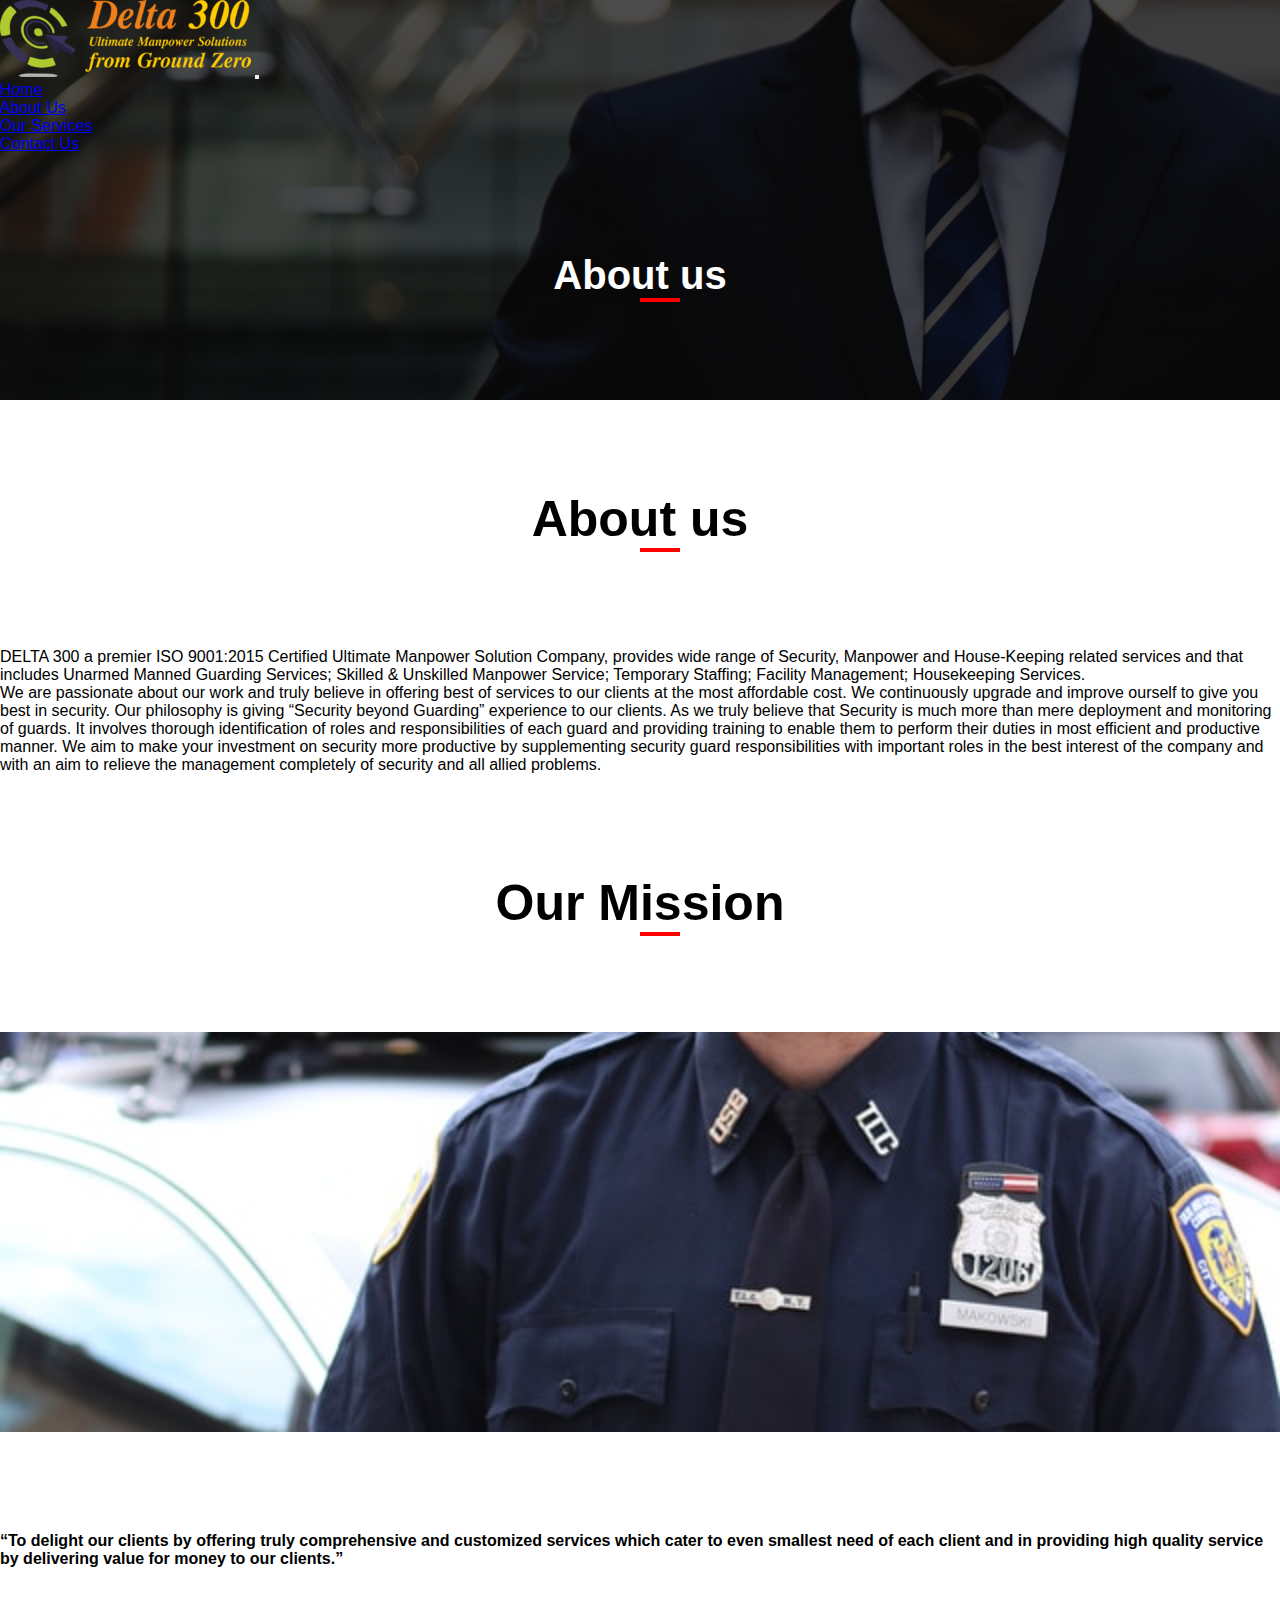
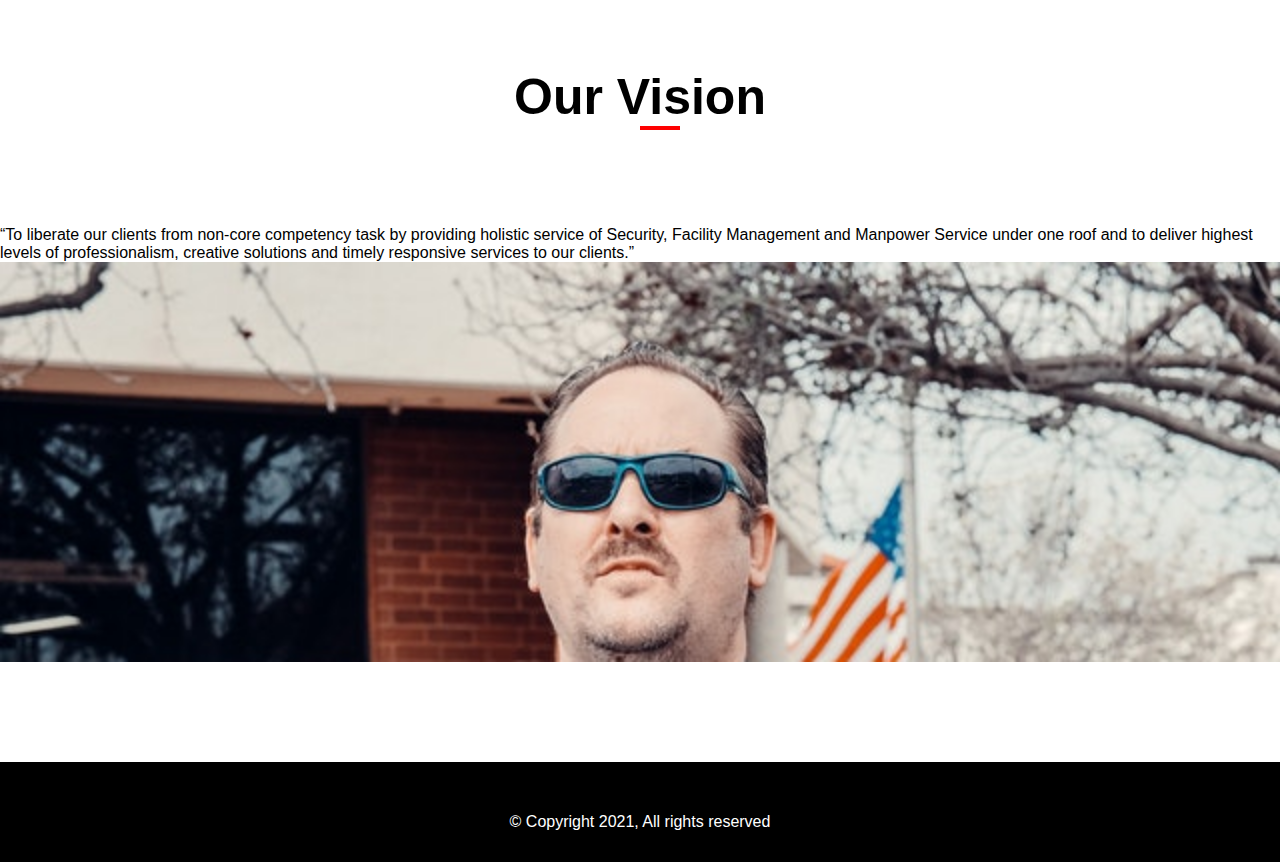
==== about_us.html @ a3985c01 "added more content" ====
<!DOCTYPE html>
<html lang="en">
  <head>
    <!-- Required meta tags -->
    <meta charset="utf-8" />
    <meta name="viewport" content="width=device-width, initial-scale=1" />
    <title>About Us - Delta 300</title>
    <!-- Bootstrap CSS -->
    <link
      href="https://cdn.jsdelivr.net/npm/bootstrap@5.1.3/dist/css/bootstrap.min.css"
      rel="stylesheet"
      integrity="sha384-1BmE4kWBq78iYhFldvKuhfTAU6auU8tT94WrHftjDbrCEXSU1oBoqyl2QvZ6jIW3"
      crossorigin="anonymous"
    />
    <link
      rel="stylesheet"
      href="https://pro.fontawesome.com/releases/v5.10.0/css/all.css"
      integrity="sha384-AYmEC3Yw5cVb3ZcuHtOA93w35dYTsvhLPVnYs9eStHfGJvOvKxVfELGroGkvsg+p"
      crossorigin="anonymous"
    />
    <link rel="stylesheet" href="./assets/css/style.css" />
    <link rel="stylesheet" href="./assets/css/about_us.css" />
    <link rel="stylesheet" href="https://unpkg.com/aos@next/dist/aos.css" />
  </head>
  <body>
    <header id="about_us_header">
      <div>
        <nav class="navbar navbar-expand-lg navbar-dark">
          <div class="container">
            <a class="navbar-brand" href="./index.html"
              ><img src="./assets/img/logo.png" alt="delta300 logo"
            /></a>
            <button
              class="navbar-toggler"
              type="button"
              data-bs-toggle="collapse"
              data-bs-target="#navbaricons"
              aria-controls="navbaricons"
              aria-expanded="false"
              aria-label="Toggle navigation"
            >
              <span class="navbar-toggler-icon"></span>
            </button>
            <div class="collapse navbar-collapse" id="navbaricons">
              <ul class="navbar-nav ms-auto mb-2 mb-lg-0">
                <li class="nav-item">
                  <a class="nav-link" aria-current="page" href="#">Home</a>
                </li>
                <li class="nav-item">
                  <a class="nav-link active" href="./about_us.html">About Us</a>
                </li>
                <li class="nav-item">
                  <a class="nav-link" href="#">Our Services</a>
                </li>
                <li class="nav-item">
                  <a class="nav-link" href="#">Contact Us</a>
                </li>
              </ul>
            </div>
          </div>
        </nav>
      </div>
      <h1 id="about_us_heading">About us</h1>
    </header>
    <main id="main">
      <div class="container">
        <h2 id="about_us_heading2">About us</h2>
        <div class="row mt-5">
          <div class="col-md-6">
            <p class="mt-5" syle="text-indent: 30px;">
              DELTA 300 a premier ISO 9001:2015 Certified Ultimate Manpower
              Solution Company, provides wide range of Security, Manpower and
              House-Keeping related services and that includes Unarmed Manned
              Guarding Services; Skilled & Unskilled Manpower Service; Temporary
              Staffing; Facility Management; Housekeeping Services.
            </p>
            <p>
              We are passionate about our work and truly believe in offering
              best of services to our clients at the most affordable cost. We
              continuously upgrade and improve ourself to give you best in
              security. Our philosophy is giving “Security beyond Guarding”
              experience to our clients. As we truly believe that Security is
              much more than mere deployment and monitoring of guards. It
              involves thorough identification of roles and responsibilities of
              each guard and providing training to enable them to perform their
              duties in most efficient and productive manner. We aim to make
              your investment on security more productive by supplementing
              security guard responsibilities with important roles in the best
              interest of the company and with an aim to relieve the management
              completely of security and all allied problems.
            </p>
          </div>
          <div class="col-md-2"></div>
          <div class="col-md-4 about_us_bg"></div>
        </div>
      </div>
      <div class="container our_mission">
        <div class="row">
          <h2 class="our_mission_heading">Our Mission</h2>
        </div>
        <div class="row">
          <div class="col-md-4 our_mission_bg"></div>
          <div class="col-md-2"></div>
          <div class="col-md-6 our_mission_content">
            <p>
              “To delight our clients by offering truly comprehensive and
              customized services which cater to even smallest need of each
              client and in providing high quality service by delivering value
              for money to our clients.”
            </p>
          </div>
        </div>
      </div>

      <div class="container our_vision">
        <div class="row">
          <h2 class="our_vision_heading">Our Vision</h2>
        </div>
        <div class="row">
          <div class="col-md-6 our_vision_content mt-5">
            <p>
              “To liberate our clients from non-core competency task by
              providing holistic service of Security, Facility Management and
              Manpower Service under one roof and to deliver highest levels of
              professionalism, creative solutions and timely responsive services
              to our clients.”
            </p>
          </div>
          <div class="col-md-2"></div>
          <div class="col-md-4 our_vision_bg"></div>
        </div>
      </div>
    </main>

    <!-- ================================main ends here=============================== -->
    <!-- ================================FOOTER STARTS HERE=============================== -->
    <footer id="footer">
      <p class="copyright">&copy Copyright 2021, All rights reserved</p>
    </footer>
    <!-- ================================FOOTER ENDS HERE=============================== -->

    <script
      src="https://cdn.jsdelivr.net/npm/@popperjs/core@2.10.2/dist/umd/popper.min.js"
      integrity="sha384-7+zCNj/IqJ95wo16oMtfsKbZ9ccEh31eOz1HGyDuCQ6wgnyJNSYdrPa03rtR1zdB"
      crossorigin="anonymous"
    ></script>
    <script
      src="https://cdn.jsdelivr.net/npm/bootstrap@5.1.3/dist/js/bootstrap.min.js"
      integrity="sha384-QJHtvGhmr9XOIpI6YVutG+2QOK9T+ZnN4kzFN1RtK3zEFEIsxhlmWl5/YESvpZ13"
      crossorigin="anonymous"
    ></script>
    <script src="https://unpkg.com/aos@next/dist/aos.js"></script>
    <script>
      AOS.init();
    </script>
  </body>
</html>
---- assets/css/style.css ----
*,
html,
body {
  margin: 0;
  padding: 0;
  box-sizing: border-box;
  font-family: "open sans", Helvetica, sans-serif;
  scroll-behavior: smooth;
}

body {
  min-width: 100vw;
  min-height: 100vh;
}

#header {
  background-image: linear-gradient(rgba(0, 0, 0, 0.6), rgba(0, 0, 0, 0.6)),
    url("../img/bg.jpg");
  height: 100vh;
  background-position: center;
  background-repeat: no-repeat;
  background-size: cover;
}

#header .nav-item {
  border-right: 1px solid rgba(255, 255, 255, 0.808);
  margin-right: 30px;
  padding-right: 20px;
  line-height: 10px;
  font-size: 14px;
}

#header nav a {
  color: #fff;
  text-transform: uppercase;
}

#header nav a:hover {
  color: rgba(255, 174, 0, 0.952);
}

.navbar-toggler {
  color: #fff;
}

#header_body {
  color: #fff;
  position: absolute;
  top: 50%;
  left: 50%;
  transform: translate(-50%, -50%);
  text-align: center;
}

#header_body h1 {
  font-size: 50px;
  margin-bottom: 0;
  padding-bottom: 0;
  text-transform: uppercase;
}

#header_body p {
  font-size: 30px;
  margin-top: 0;
}

#header_body .read_more_button {
  font-size: 20px;
  margin-top: 20px !important;
  color: #fff !important;
  text-decoration: none;
  text-transform: uppercase;
  text-align: center;
  padding: 10px 25px;
  border: 2px solid rgba(255, 174, 0, 0.952);
  border-radius: 12px;
  transition: all 0.3s ease-in-out;
}

#header_body .read_more_button:hover {
  background-color: rgba(255, 174, 0, 0.952);
}

#header_main_body {
  position: absolute;
  bottom: 0;
  color: #fff;
  background-color: rgba(0, 0, 0, 0.486);
}

#header_main_body h4 {
  color: rgba(255, 174, 0, 0.952);
}

#header_main_body p {
  font-size: 20px;
}

#header_main_body .header_details {
  text-align: center;
}

#header_main_body {
  padding-top: 20px;
}

#header_main_body .border_right {
  border-right: 1px solid rgba(255, 255, 255, 0.404);
}

/* ===================main starts here=========================== */
#main {
  margin-top: 90px;
}

.why_choose_us_heading {
  font-size: 25px;
  text-transform: uppercase;
}

.why_choose_us_heading_span {
  font-size: 40px;
  color: rgba(255, 174, 0, 0.952);
}

.why_choose_us_row img {
  height: 500px;
  width: 500px;
}

.learn_more {
  margin-top: 30px;
  text-decoration: none;
  background-color: rgba(255, 174, 0, 0.952);
  color: #fff;
  padding: 10px 20px;
}
.learn_more:hover {
  text-decoration: none;
  background-color: rgba(255, 174, 0, 0.753);
  color: #fff;
}

/* =============================OUR SERVICES SECTION STARTS HERE====================== */

#our_services {
  padding: 90px;
  background: linear-gradient(rgba(0, 0, 1, 0.493), rgba(0, 0, 1, 0.281)),
    url("../img/our_services.jpg");
  background-position: center;
  background-size: cover;
  background-attachment: fixed;
}

#our_services h2,
#contact_us h2 {
  font-size: 50px;
  margin-bottom: 50px;
  position: relative;
}

#our_services h2::after,
#contact_us h2::after {
  content: "";
  width: 50px;
  height: 5px;
  background-color: red;
  position: absolute;
  top: 100%;
  left: 50%;
}

.our_services_heading {
  position: relative;
}

.our_services_heading::after {
  content: "";
  width: 50px;
  height: 1px;
  background-color: red;
  position: absolute;
  top: 80%;
  left: 50%;
}

#our_services .card {
  min-width: 40%;
}

.services_learn_more_btn {
  color: #fff;
  text-align: center;
  width: 100%;
  background-color: rgba(255, 174, 0, 0.952);
}

.services_learn_more_btn:hover {
  background-color: rgba(255, 174, 0, 0.815);
  color: #fff;
}

/* =============================OUR SERVICES SECTION ENDS HERE====================== */

/* =================CONTACT US SECTION STARTS HERE===================== */
#contact_us {
  padding: 100px;
  background: linear-gradient(rgba(0, 0, 0, 0.7), rgba(0, 0, 0, 0.7)),
    url("../img/contact.jpg");
  background-position: center;
  background-repeat: no-repeat;
  background-size: cover;
}

#contact_us h2,
#contact_us p {
  color: #fff;
}
#contact_us h3 {
  font-size: 30px;
  text-decoration: underline;
  color: rgba(255, 174, 0, 0.815);
}

.contact_us_body {
  margin-top: 80px;
}

.contact_us_body address {
  display: flex;
}

.office_address {
  color: #fff;
  margin-left: 20px;
}

.social_links {
  display: flex;
  justify-content: flex-start;
  margin-left: 30px;
}

.social_links .social_icons {
  margin-left: 20px;
  width: 25px;
  text-align: center;
}

/* =================CONTACT US SECTION STARTS HERE====================== */
/* =============================FOOTER SECTION STARTS HERE====================== */
#footer {
  width: 100%;
  min-height: 100px;
  background-color: black;
  color: #fff;
  display: flex;
  justify-content: center;
  align-items: center;
}

.copyright {
  text-align: center;
  margin: 20px;
  margin-bottom: 0;
}
/* =============================FOOTER SECTION ENDS HERE====================== */
/* ======================MEDIA QUERIES STARTS FROM HERE================= */
@media screen and (max-width: 1100px) {
  #header_body h1 {
    font-size: 48px;
  }

  #header_body .read_more_button {
    padding: 10px 20px;
    font-size: 17px;
  }
}

@media screen and (max-width: 992px) {
  #header_body h1 {
    font-size: 38px;
  }

  #header_body p {
    font-size: 24px;
  }
}

@media screen and (max-width: 780px) {
  #header_body h1 {
    font-size: 35px;
  }

  #header_body p {
    font-size: 24px;
  }
}
/* ======================MEDIA QUERIES ENDS HERE================= */
---- assets/css/about_us.css ----
#about_us_header {
  height: 400px;
  background: linear-gradient(rgba(0, 0, 0, 0.7), rgba(0, 0, 0, 0.7)),
    url("../img/bg.jpg");
}

#about_us_heading {
  text-align: center;
  color: #fff;
  font-size: 40px;
  margin-top: 100px;
  position: relative;
}

#about_us_heading2,
.our_mission_heading,
.our_vision_heading {
  position: relative;
  text-align: center;
  font-size: 50px;
  margin-bottom: 100px;
}

#about_us_heading::after,
#about_us_heading2::after,
.our_mission_heading::after,
.our_vision_heading::after {
  content: "";
  width: 40px;
  position: absolute;
  top: 100%;
  left: 50%;
  background-color: red;
  height: 4px;
}

.about_us_bg {
  background: url("../img/security.jpg");
  background-position: top;
  background-size: cover;
}

.our_mission {
  margin-top: 100px;
  min-height: 500px;
  margin-bottom: 100px;
}

.our_mission_bg {
  background: url("../img/security1.jpg");
  background-position: center;
  background-size: cover;
  min-height: 400px;
}

.our_mission_content {
  margin-top: 100px;
  font-weight: bold;
}

.our_vision {
  margin-bottom: 100px;
}

.our_vision_bg {
  background: url("../img/security2.jpg");
  background-position: top;
  background-size: cover;
  min-height: 400px;
}
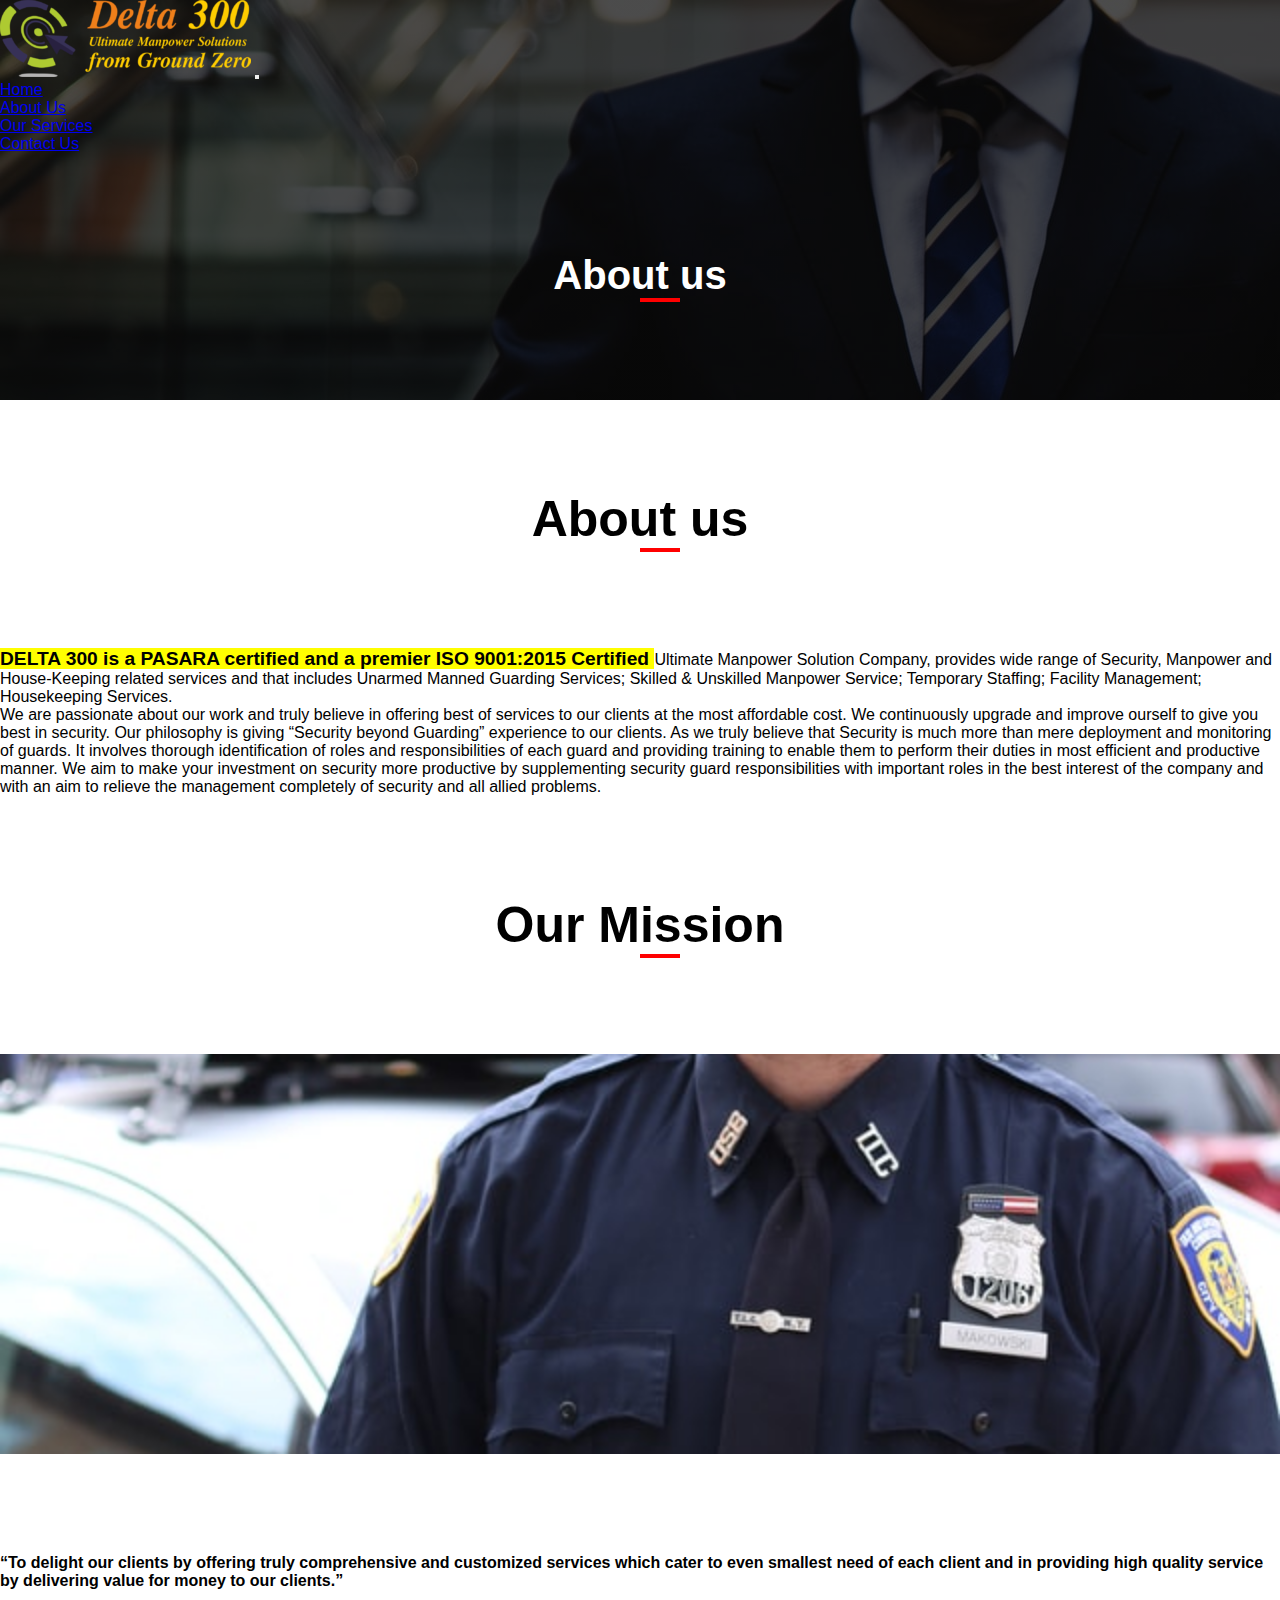
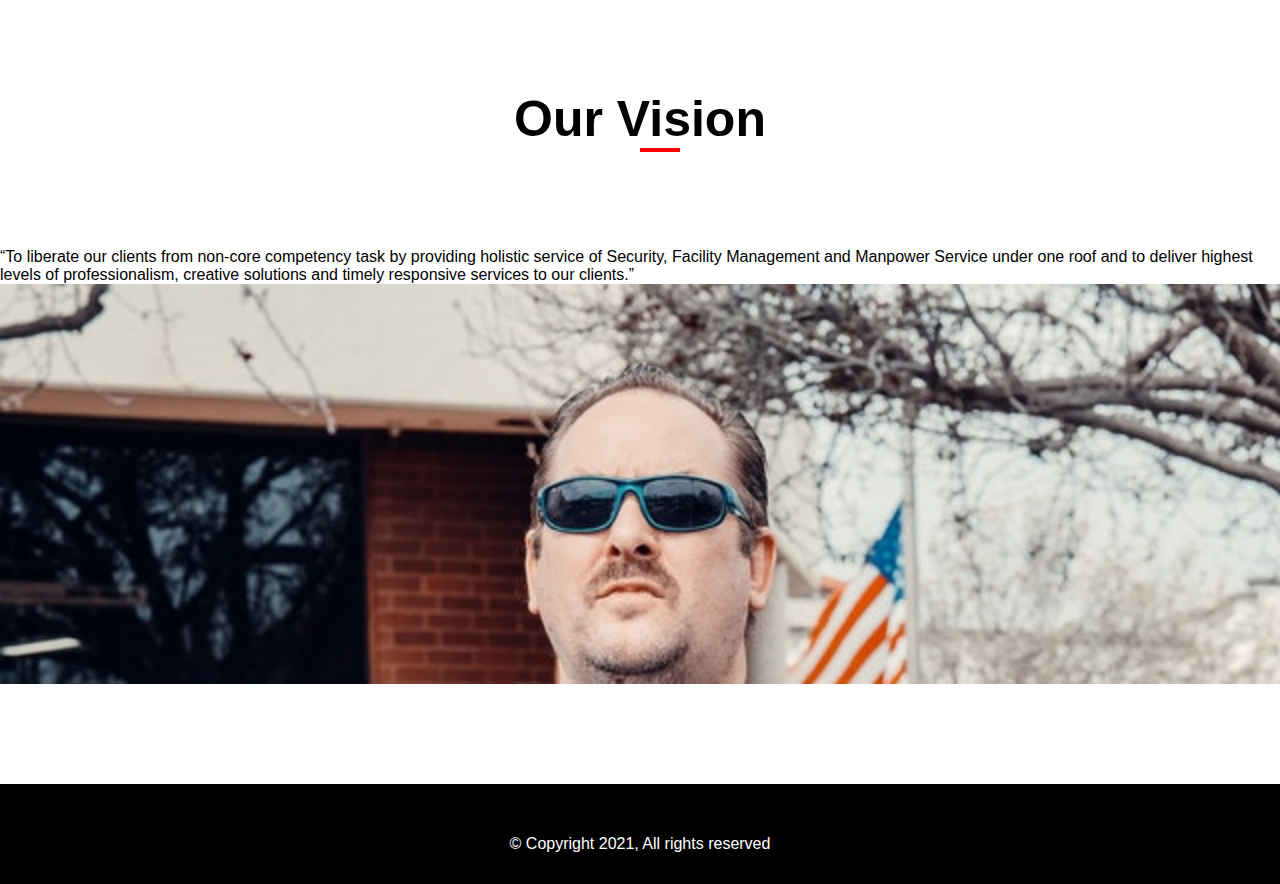
==== commit 7a266a84: "updated" ====
--- a/about_us.html
+++ b/about_us.html
@@ -44,16 +44,20 @@
             <div class="collapse navbar-collapse" id="navbaricons">
               <ul class="navbar-nav ms-auto mb-2 mb-lg-0">
                 <li class="nav-item">
-                  <a class="nav-link" aria-current="page" href="#">Home</a>
+                  <a class="nav-link" aria-current="page" href="./index.html"
+                    >Home</a
+                  >
                 </li>
                 <li class="nav-item">
                   <a class="nav-link active" href="./about_us.html">About Us</a>
                 </li>
                 <li class="nav-item">
-                  <a class="nav-link" href="#">Our Services</a>
+                  <a class="nav-link" href="./our_services.html"
+                    >Our Services</a
+                  >
                 </li>
                 <li class="nav-item">
-                  <a class="nav-link" href="#">Contact Us</a>
+                  <a class="nav-link" href="./contact_us.html">Contact Us</a>
                 </li>
               </ul>
             </div>
@@ -63,16 +67,19 @@
       <h1 id="about_us_heading">About us</h1>
     </header>
     <main id="main">
-      <div class="container">
+      <div class="container mb-5">
         <h2 id="about_us_heading2">About us</h2>
         <div class="row mt-5">
           <div class="col-md-6">
             <p class="mt-5" syle="text-indent: 30px;">
-              DELTA 300 a premier ISO 9001:2015 Certified Ultimate Manpower
-              Solution Company, provides wide range of Security, Manpower and
-              House-Keeping related services and that includes Unarmed Manned
-              Guarding Services; Skilled & Unskilled Manpower Service; Temporary
-              Staffing; Facility Management; Housekeeping Services.
+              <span class="pasara"
+                >DELTA 300 is a PASARA certified and a premier ISO 9001:2015
+                Certified </span
+              >Ultimate Manpower Solution Company, provides wide range of
+              Security, Manpower and House-Keeping related services and that
+              includes Unarmed Manned Guarding Services; Skilled & Unskilled
+              Manpower Service; Temporary Staffing; Facility Management;
+              Housekeeping Services.
             </p>
             <p>
               We are passionate about our work and truly believe in offering
@@ -94,6 +101,7 @@
           <div class="col-md-4 about_us_bg"></div>
         </div>
       </div>
+
       <div class="container our_mission">
         <div class="row">
           <h2 class="our_mission_heading">Our Mission</h2>
--- a/assets/css/style.css
+++ b/assets/css/style.css
@@ -13,6 +13,12 @@
   min-height: 100vh;
 }
 
+.pasara {
+  background-color: yellow;
+  font-size: 1.2rem;
+  font-weight: bold;
+}
+
 #header {
   background-image: linear-gradient(rgba(0, 0, 0, 0.6), rgba(0, 0, 0, 0.6)),
     url("../img/bg.jpg");
@@ -45,6 +51,7 @@
 
 #header_body {
   color: #fff;
+  width: 100%;
   position: absolute;
   top: 50%;
   left: 50%;
@@ -248,6 +255,23 @@
 }
 
 /* =================CONTACT US SECTION STARTS HERE====================== */
+
+#contact_us_header {
+  height: 400px;
+  background: linear-gradient(rgba(0, 0, 0, 0.7), rgba(0, 0, 0, 0.7)),
+    url("../img/contact-us.jpg");
+  background-position: center;
+  background-size: cover;
+}
+
+.contact_us_form {
+  max-width: 55%;
+  margin: 100px auto;
+  padding: 40px;
+  border-radius: 30px;
+  box-shadow: 3px 3px 3px 3px #c3c3c3;
+}
+
 /* =============================FOOTER SECTION STARTS HERE====================== */
 #footer {
   width: 100%;
@@ -268,7 +292,7 @@
 /* ======================MEDIA QUERIES STARTS FROM HERE================= */
 @media screen and (max-width: 1100px) {
   #header_body h1 {
-    font-size: 48px;
+    font-size: 45px;
   }
 
   #header_body .read_more_button {
@@ -287,13 +311,17 @@
   }
 }
 
-@media screen and (max-width: 780px) {
+@media screen and (max-width: 800px) {
   #header_body h1 {
-    font-size: 35px;
+    font-size: 34px;
   }
 
   #header_body p {
     font-size: 24px;
   }
+
+  .why_choose_us_heading_span {
+    font-size: 37px;
+  }
 }
 /* ======================MEDIA QUERIES ENDS HERE================= */
--- a/assets/css/about_us.css
+++ b/assets/css/about_us.css
@@ -1,10 +1,13 @@
-#about_us_header {
+#about_us_header,
+#our_services_header {
   height: 400px;
   background: linear-gradient(rgba(0, 0, 0, 0.7), rgba(0, 0, 0, 0.7)),
     url("../img/bg.jpg");
 }
 
-#about_us_heading {
+#about_us_heading,
+#our_services_heading,
+#contact_us_heading {
   text-align: center;
   color: #fff;
   font-size: 40px;
@@ -13,6 +16,7 @@
 }
 
 #about_us_heading2,
+#our_services_heading2,
 .our_mission_heading,
 .our_vision_heading {
   position: relative;
@@ -22,6 +26,9 @@
 }
 
 #about_us_heading::after,
+#contact_us_heading::after,
+#our_services_heading::after,
+#our_services_heading2::after,
 #about_us_heading2::after,
 .our_mission_heading::after,
 .our_vision_heading::after {
@@ -68,3 +75,13 @@
   background-size: cover;
   min-height: 400px;
 }
+
+.about_us_div {
+  background-color: rgba(207, 193, 193, 0.658);
+  padding: 30px;
+}
+
+.about_us_div .column {
+  border: 1px solid black;
+  padding: 10px;
+}
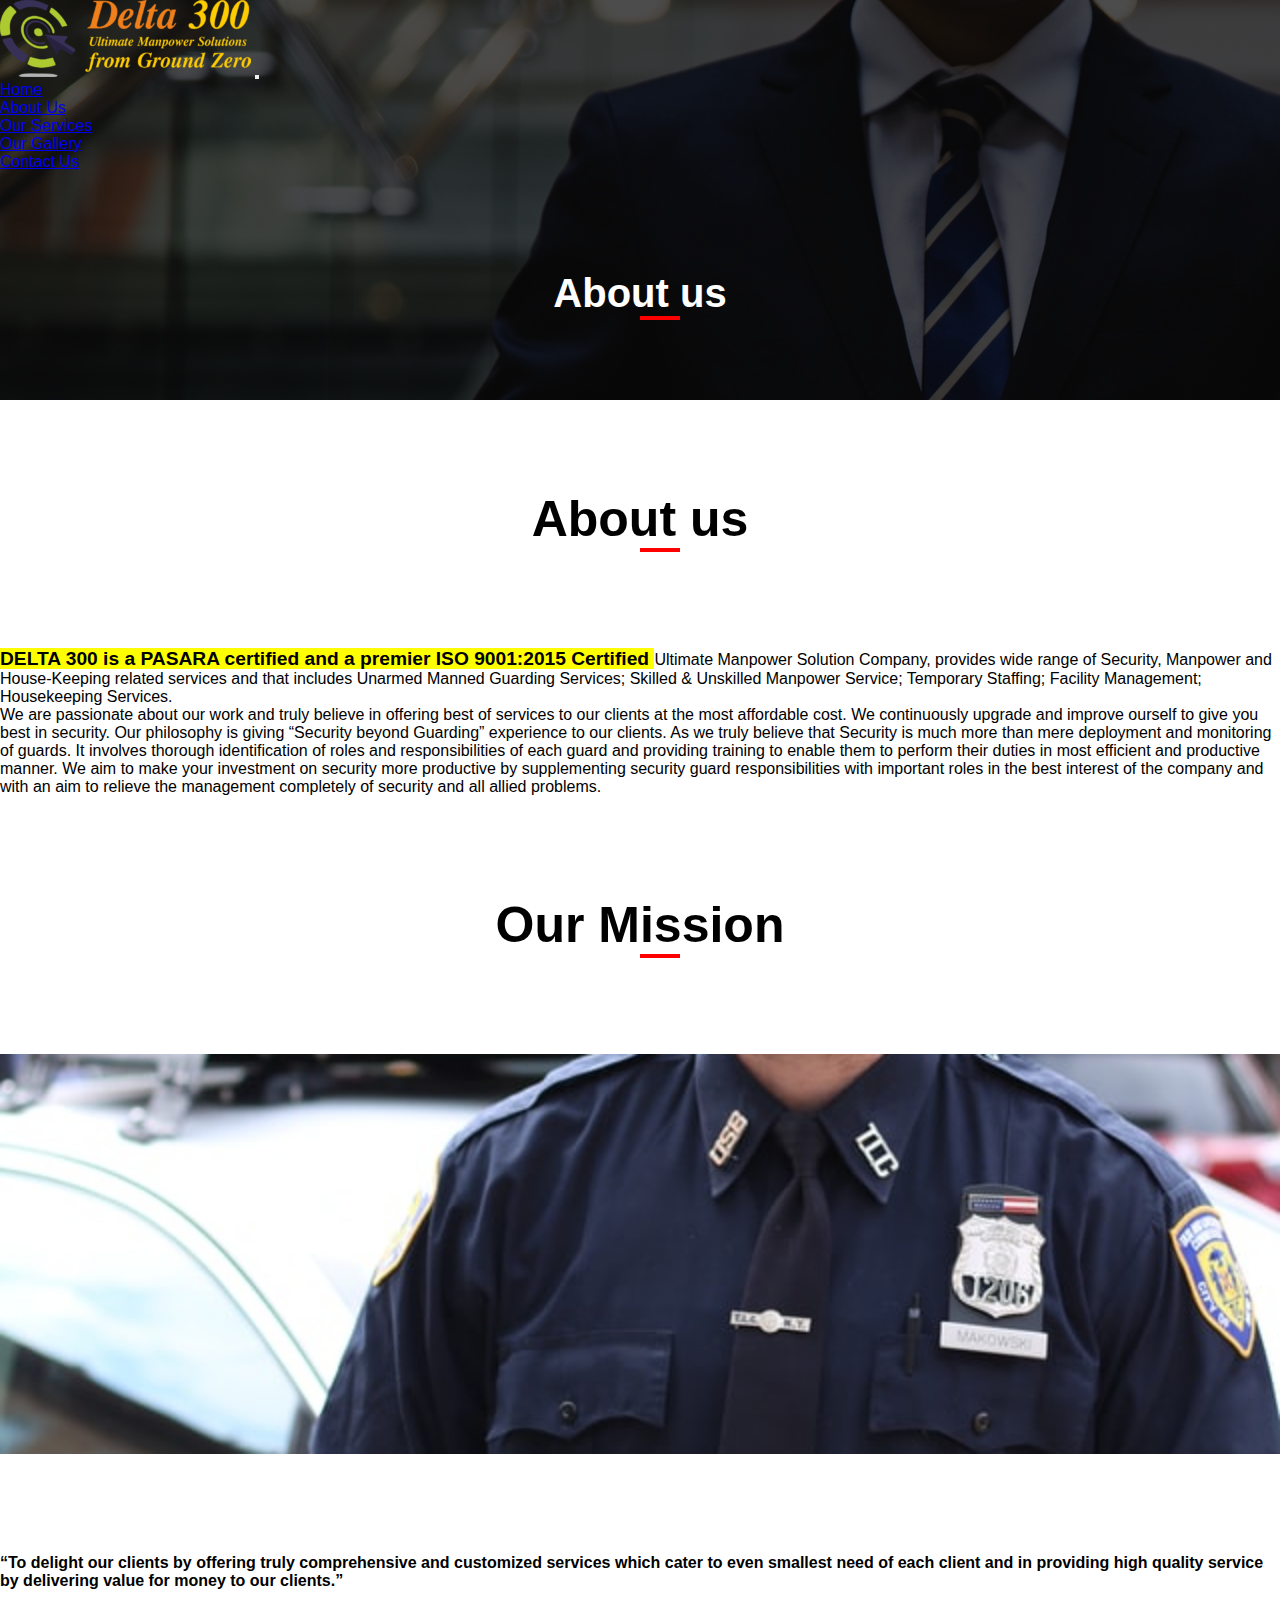
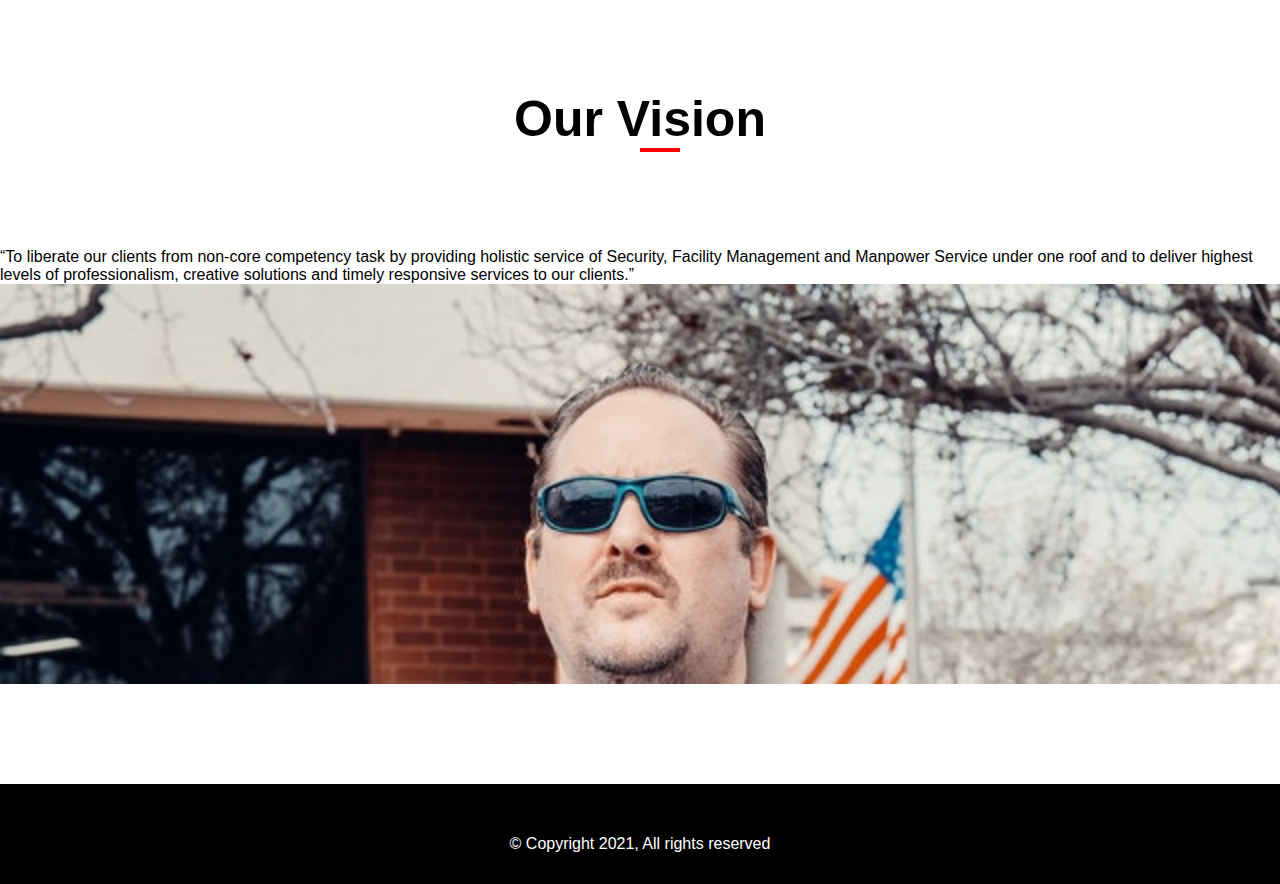
==== commit 92dfd4ad: "added some things" ====
--- a/about_us.html
+++ b/about_us.html
@@ -55,6 +55,9 @@
                   <a class="nav-link" href="./our_services.html"
                     >Our Services</a
                   >
+                </li>
+                <li class="nav-item">
+                  <a class="nav-link" href="./gallery.html">Our Gallery</a>
                 </li>
                 <li class="nav-item">
                   <a class="nav-link" href="./contact_us.html">Contact Us</a>
--- a/assets/css/style.css
+++ b/assets/css/style.css
@@ -29,9 +29,7 @@
 }
 
 #header .nav-item {
-  border-right: 1px solid rgba(255, 255, 255, 0.808);
-  margin-right: 30px;
-  padding-right: 20px;
+  margin-right: 10px;
   line-height: 10px;
   font-size: 14px;
 }
@@ -153,7 +151,7 @@
 #our_services {
   padding: 90px;
   background: linear-gradient(rgba(0, 0, 1, 0.493), rgba(0, 0, 1, 0.281)),
-    url("../img/our_services.jpg");
+    url("../img/security3.PNG");
   background-position: center;
   background-size: cover;
   background-attachment: fixed;
@@ -209,6 +207,16 @@
 
 /* =============================OUR SERVICES SECTION ENDS HERE====================== */
 
+/*testimonials*/
+.testimonial-quotes {
+  max-width: 600px;
+  margin: 0 auto;
+}
+
+.testimonial-author {
+  color: rgba(255, 174, 0, 0.815);
+}
+
 /* =================CONTACT US SECTION STARTS HERE===================== */
 #contact_us {
   padding: 100px;
@@ -269,7 +277,55 @@
   margin: 100px auto;
   padding: 40px;
   border-radius: 30px;
-  box-shadow: 3px 3px 3px 3px #c3c3c3;
+}
+
+#our-testimonials {
+  text-align: center;
+  background: linear-gradient(rgba(0, 0, 0, 0.7), rgba(0, 0, 0, 0.7)),
+    url("../img/bg.jpg");
+  padding: 100px;
+  color: #fff;
+}
+
+.testimonial-photo {
+  width: 150px;
+  height: 150px;
+  border-radius: 50%;
+  margin-bottom: 30px;
+}
+
+.carousel-indicators {
+  position: relative;
+}
+
+#gallery_header {
+  background: linear-gradient(rgba(0, 0, 0, 0.7), rgba(0, 0, 0, 0.7)),
+    url("../img/security3.PNG");
+  height: 300px;
+  background-position: center;
+  background-size: cover;
+}
+
+#gallery_heading {
+  color: #fff;
+  margin-top: 5%;
+  text-align: center;
+  position: relative;
+}
+
+#gallery_heading::after {
+  content: "";
+  width: 40px;
+  position: absolute;
+  top: 100%;
+  left: 50%;
+  background-color: red;
+  height: 4px;
+}
+
+.img-thumbnail {
+  border: none;
+  height: 400px;
 }
 
 /* =============================FOOTER SECTION STARTS HERE====================== */
